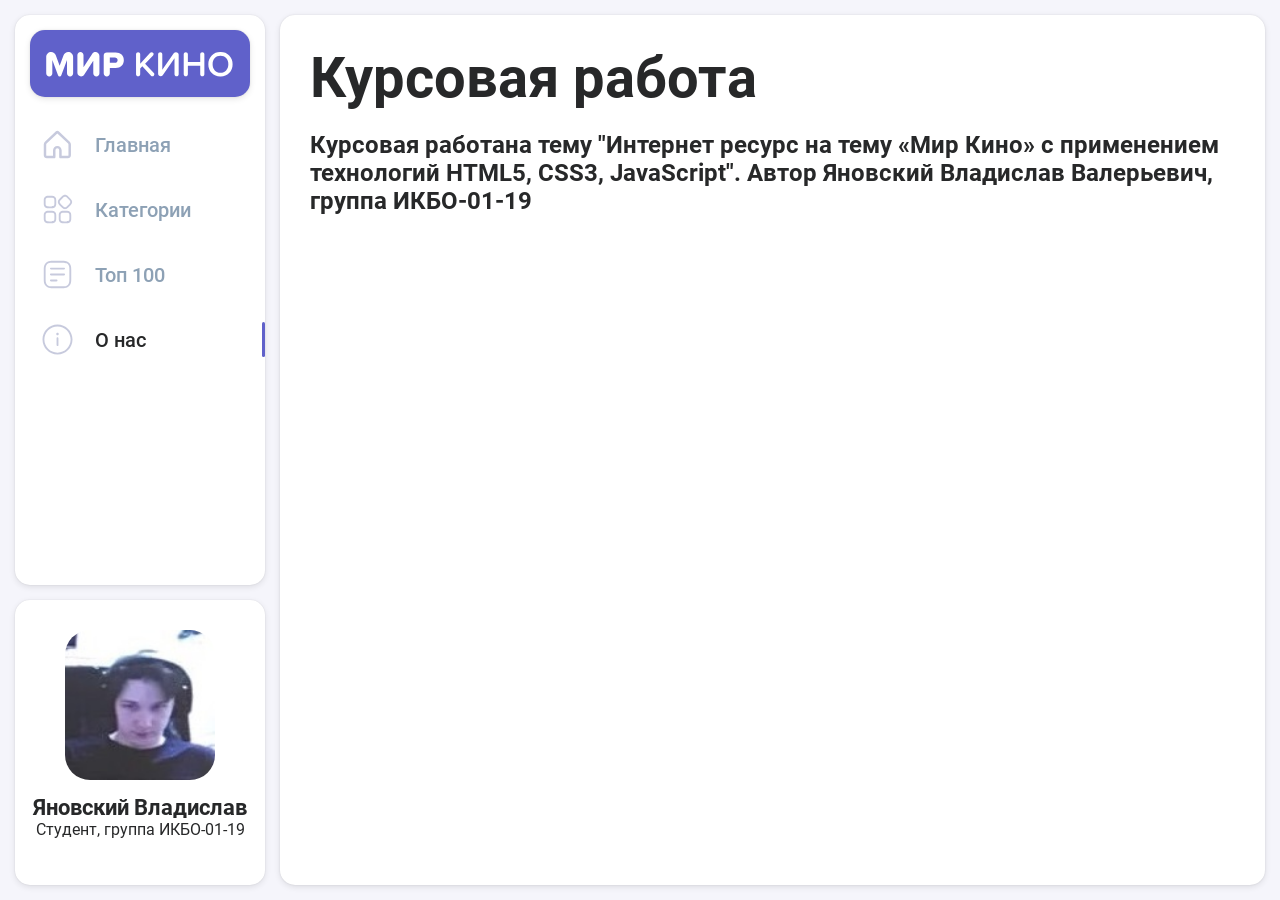
==== about.html @ 7ff5b7b4 "Файлы сайта" ====
<html lang="ru">
<head>
	<meta charset="UTF-8">
	<meta name="viewport" content="width=device-width, initial-scale=1.0">
	<title>Мир Кино</title>


	<!-- Style CSS -->
    <link rel="stylesheet" href="assets/css/style.css" >
    <!-- Adaptive CSS -->
    <link rel="stylesheet" href="assets/css/adaptive.css" >
    <!-- Font CSS -->
    <link rel="stylesheet" href="assets/font/font.css" >
    <!-- Grid CSS -->
    <link rel="stylesheet" href="assets/css/grid.css" >
</head>
<body class="" id="body">
	<div class="menu about-page">
		<div class="logo"></div>
		<div class="menu-list">
		  <a href="index.html" class="menu-list-item">
		    <div class="menu-list-item-icon home-icon"></div>
		    Главная
		    <div class="menu-list-item-line"></div>
		  </a>
		  <a href="categories.html" class="menu-list-item">
		    <div class="menu-list-item-icon categories-icon"></div>
		    Категории
		    <div class="menu-list-item-line"></div>
		  </a>
		  <a href="top-100.html" class="menu-list-item">
			<div class="menu-list-item-icon articles-icon"></div>
			Топ 100
			<div class="menu-list-item-line"></div>
		  </a>
		  <a href="about.html" class="menu-list-item active-item">
		    <div class="menu-list-item-icon info-icon"></div>
		    О нас
		    <div class="menu-list-item-line"></div>
		  </a>
		</div>
	</div>
	<div class="about-developer">
		<img src="assets/img/my_png.jpg" class="about-developer-img"></img>
		<div class="about-developer-name">Яновский Владислав</div>
		<div class="about-developer-status">Студент, группа ИКБО-01-19</div>
	</div>
	<div class="menu-mobile-header var-2">
		<div class="logo"></div>
		<div class="menu-mobile-btn-block" onclick="mobileBtn();">
			<svg class="menu-mobile-btn menuRotate" viewBox="0 0 100 100" width="50" onclick="this.classList.toggle('active')">
			  <path
			        class="line top"
			        d="m 70,33 h -40 c 0,0 -8.5,-0.149796 -8.5,8.5 0,8.649796 8.5,8.5 8.5,8.5 h 20 v -20" />
			  <path
			        class="line middle"
			        d="m 70,50 h -40" />
			  <path
			        class="line bottom"
			        d="m 30,67 h 40 c 0,0 8.5,0.149796 8.5,-8.5 0,-8.649796 -8.5,-8.5 -8.5,-8.5 h -20 v 20" />
			</svg>
		</div>
		<div class="menu-mobile-block">
			<div class="menu-list">
			  <a href="index.html" class="menu-list-item active-item">
			    <div class="menu-list-item-icon home-icon"></div>
			    Главная
			    <div class="menu-list-item-line"></div>
			  </a>
			  <a href="categories.html" class="menu-list-item">
			    <div class="menu-list-item-icon categories-icon"></div>
			    Категории
			    <div class="menu-list-item-line"></div>
			  </a>
			  <a href="top-100.html" class="menu-list-item">
			    <div class="menu-list-item-icon articles-icon"></div>
			    Топ 100
			    <div class="menu-list-item-line"></div>
			  </a>
			  <a href="about.html" class="menu-list-item">
			    <div class="menu-list-item-icon info-icon"></div>
			    О нас
			    <div class="menu-list-item-line"></div>
			  </a>
			</div>
		</div>
	</div>
	<div class="wrap">
		<h1 class="title">Курсовая работа</h1>
		<h2>Курсовая работана тему "Интернет ресурс на тему «Мир Кино» с применением технологий HTML5, CSS3, JavaScript". Автор Яновский Владислав Валерьевич, группа ИКБО-01-19 </h2>
	</div>
	<script type="text/javascript" src="assets/js/main.js"></script>
</body>
</html>
---- assets/css/style.css ----
body {
	background-color: #F5F5FB;
	min-height: calc(100vh - 30px);
	margin: 0px;
	font-family: 'Roboto';
	color: #272829;
	padding: 15px;
}

.wrap {
	width: calc(100% - 325px);
	margin-left: 265px;
	min-height: calc(100vh - 90px);
	background-color: #fff;
	border-radius: 15px;
	box-shadow: 0 0 2px 0 rgba(0,0,0,.1), 0 2px 6px 0 rgba(0,0,0,.1);
	opacity: 1;
	transition: opacity 400ms;
	z-index: 20;
	padding: 30px;
}

.menu {
	display: flex;
	justify-content: flex-start;
	flex-flow: column;
	width: 250px;
	min-height: calc(100vh - 30px);
	background-color: #fff;
	position: fixed;
	border-radius: 15px;
	box-shadow: 0 0 2px 0 rgba(0,0,0,.1), 0 2px 6px 0 rgba(0,0,0,.1);
}

.menu .logo {
	display: block;
}

.logo {
	display: none;
	width: 220px;
	height: 67px;
	margin: 15px;
	background-image: url(../img/logo.svg);
	background-repeat: no-repeat;
	background-size: contain;
	background-position: center;
	background-color: #6061CA;
	border-radius: 15px;
	box-shadow: 0 0 2px 0 rgba(0,0,0,.1), 0 2px 6px 0 rgba(0,0,0,.1);
}

.menu-mobile-header {
	display: none;
	position: fixed;
	background-color: #6061CA;
	justify-content: center;
	z-index: 100;
	box-shadow: 0 0 2px 0 rgba(0,0,0,.1), 0 2px 6px 0 rgba(0,0,0,.1);
}

.menu-mobile-header.var-1 {
	width: 100%;
	margin-left: -10px;
	margin-top: -10px;
}

.menu-mobile-header.var-2 {
	width: calc(100% - 20px);
	border-radius: 10px;
}

.menu-mobile-header .logo {
	display: block;
	width: 170px;
	height: 60px;
	margin: 0px;
	background-color: none;
	box-shadow: none;
	border-radius: none;
}

.menu-mobile-btn-block {
	position: absolute;
	top: 5px;
	right: 10px;
	width: 50px;
	height: 50px;
}

.menu-mobile-btn {
  cursor: pointer;
  -webkit-tap-highlight-color: transparent;
  transition: transform 400ms;
  -moz-user-select: none;
  -webkit-user-select: none;
  -ms-user-select: none;
  user-select: none;
}

.menuRotate.active {
  transform: rotate(45deg);
}

.menu-mobile-btn .line {
  fill:none;
  transition: stroke-dasharray 400ms, stroke-dashoffset 400ms;
  stroke:#fff;
  stroke-width:5.5;
  stroke-linecap:round;
}
.menu-mobile-btn .top {
  stroke-dasharray: 40 121;
}
.menu-mobile-btn .bottom {
  stroke-dasharray: 40 121;
}
.menu-mobile-btn.active .top {
  stroke-dashoffset: -68px;
}
.menu-mobile-btn.active .bottom {
  stroke-dashoffset: -68px;
}


.menu-list {
	width: calc(100% - 25px);
	display: flex;
	flex-flow: column;
	padding: 0px 0px 0px 25px;
}

.menu-list-item {
	display: flex;
	align-items: center;
	width: 100%;
	display: flex;
	font-size: 20px;
	line-height: 20px;
	text-decoration: none;
	margin: 5px 0px;
	padding: 10px 0px;
	font-weight: 500;
	color: #8DA1B5;
	border-radius: 10px;
	position: relative;
}

.menu-list-item.active-item {
	color: #272829;
}

.menu-list-item-line {
	display: none;
	position: absolute;
	right: 0;
	height: 35px;
	width: 3px;
	border-radius: 2px;
	background-color: #6061CA;
}

.menu-list-item.active-item .menu-list-item-line {
	display: block;
}

.menu-list-item-icon {
	display: block;
	width: 35px;
	min-width: 35px;
	height: 35px;
	margin-right: 20px;
	background-position: center;
	background-size: cover;
	background-repeat: no-repeat;
}

.menu-list-item-icon.home-icon {
	background-image: url(../img/home.svg);
}

.menu-list-item-icon.categories-icon {
	background-image: url(../img/categories.svg);
}

.menu-list-item-icon.articles-icon {
	background-image: url(../img/article.svg);
}

.menu-list-item-icon.info-icon {
	background-image: url(../img/info.svg);
}

body.mobile-menu-open {
	overflow: hidden;
}

body.mobile-menu-open .wrap {
	opacity: 0;
	transition: opacity 200ms;
}

body.mobile-menu-open .menu-mobile-block {
	top: 80px;
	opacity: 1;
	transition: opacity 400ms;
}

.menu-mobile-block {
	position: fixed;
	top: -2000px;
	transition: opacity 400ms;
	opacity: 1;
	position: fixed;
	width: calc(100% - 20px);
	min-height: 100px;
	background-color: #6061CA;
	opacity: 0;
	left: 10px;
	border-radius: 15px;
	box-shadow: 0 0 2px 0 rgba(0,0,0,.1), 0 2px 6px 0 rgba(0,0,0,.1);
}

.menu-mobile-block .menu-list {
	padding: 20px;
	width: calc(100% - 40px);
}

.menu-mobile-block .menu-list-item {
	color: #fff;
}

.menu-mobile-block .menu-list-item:first-child {
	margin-top: 0px;
}

.menu-mobile-block .menu-list-item:last-child {
	margin-bottom: 0px;
}

.title {
	font-size: 56px;
    font-weight: bold;
    margin: 0px;
    margin-bottom: 10px;
}

.title-2 {
	font-size: 36px;
    font-weight: bold;
    margin: 0px;
    margin-bottom: 10px;
}

.subtitle {

}

.banner-block {
	display: flex;
	width: calc(100% - 100px);
	height: 200px;
	background-color: #6061CA;
	border-radius: 20px;
	margin-bottom: 30px;
	overflow: hidden;
	position: relative;
	padding: 50px;
	box-shadow: 0 0 2px 0 rgba(0,0,0,.3), 0 2px 6px 0 rgba(0,0,0,.3);
}

.banner-bg {
	background-image: url('../img/top-movies.png');
	position: absolute;
	top: 0;
	left: 0;
	filter: blur(2px);
	-webkit-filter: blur(2px);
	opacity: .2;
	height: 100%;
	width: 100%;
	background-position: center;
	background-repeat: no-repeat;
	background-size: cover;
	z-index: 24;
}

.banner-title {
	font-size: 50px;
	font-weight: bold;
	color: #fff;
	margin: 0px;
	z-index: 25;
}

.banner-link {
	font-size: 26px;
	font-weight: 500;
	text-decoration: none;
	color: #6061CA;
	position: absolute;
	bottom: 30px;
	left: 30px;
	z-index: 25;
	background-color: #fff;
	padding: 10px 15px;
	border-radius: 10px;
	opacity: .7;
	transition: opacity 400ms;
}

.banner-link:hover {
	opacity: 1;
	transition: opacity 400ms;
}

.list-movies {
	display: flex;
	margin-top: 20px;
}


.list-movies-item {
	display: flex;
	width: 100%;
	background-color: #000;
	min-height: 250px;
	border-radius: 15px;
	position: relative;
	overflow: hidden;
	box-shadow: 0 0 2px 0 rgba(0,0,0,.3), 0 2px 6px 0 rgba(0,0,0,.3);
}

.list-categories {
	display: flex;
	margin-top: 20px;
}

.list-categories-item {
	display: flex;
	width: 100%;
	background-color: #000;
	min-height: 250px;
	border-radius: 15px;
	position: relative;
	overflow: hidden;
	box-shadow: 0 0 2px 0 rgba(0,0,0,.3), 0 2px 6px 0 rgba(0,0,0,.3);
}


.movies-card-bg {
	position: absolute;
	top: 0;
	left: 0;
	opacity: .5;
	height: 100%;
	width: 100%;
	background-position: 0% 40%;
	background-repeat: no-repeat;
	background-size: cover;
	z-index: 24;
}

.categories-card-bg {
	position: absolute;
	top: 0;
	left: 0;
	opacity: .5;
	height: 100%;
	width: 100%;
	background-position: 0% 40%;
	background-repeat: no-repeat;
	background-size: cover;
	z-index: 24;
}

.movies-card-main {
	z-index: 30;
	position: absolute;
	bottom: 15px;
	left: 15px;
}

.movies-card-title {
	font-size: 24px;
	font-weight: bold;
	color: #fff;
	margin: 0px;
}

.categories-card-main {
	z-index: 30;
	position: absolute;
	bottom: 15px;
	left: 15px;
}

.categories-card-title {
	font-size: 24px;
	font-weight: bold;
	color: #fff;
	margin: 0px;
}

.mb-20 {
	margin-bottom: 20px;
}

.d-none {
	display: none !important;
}

.mt-20 {
	margin-top: 20px;
}

.wrap_film_info {
	padding: 0px;
	width: calc(100% - 265px);
	min-height: calc(100vh - 30px);
	overflow: hidden;
}

.film_block {
	min-height: 600px;
	position: relative;
	padding: 30px;
}

.film_block_bg {
	min-width: calc(100%);
	border-radius: 15px 15px 0px 0px;
	height: 0;
	position: absolute;
	top: 0px;
	left: 0px;
	overflow: hidden;
	padding-top: 50%;
	z-index: 10;
}

.film_block_bg_img {
	width: 101%;
	height: auto;
	position: absolute;
	top: -50%;
	left: -50%;
	right: -50%;
	bottom: -50%;
	margin: auto;
	background-image: url(../img/posters/kp/1080513.jpg);
	opacity: .2;
	background-size: cover;
}
  
.film_block_bg_gradient {
	position: absolute;
	width: 100%;
    height: 100%;
    top: 0;
    left: 0;
    background-image: -webkit-gradient(linear,left top,left bottom,color-stop(36%,transparent),color-stop(96%,rgb(255, 255, 255)));
    background-image: -webkit-linear-gradient(top,transparent 36%,rgb(255, 255, 255) 96%);
    background-image: linear-gradient(180deg,transparent 36%,rgb(255, 255, 255) 96%);
}

.film_info {
	width: 100%;
	position: relative;
	z-index: 20;
}

.film_info_imgdesc {
	position: relative;
	width: 100%;
	display: flex;
	flex-flow: row;
	justify-content: flex-start;
	align-items: flex-start;
}

.imgdesc_img_block {
	min-width: calc(100% / 4);
	border-radius: 15px 15px;
	height: 0;
	position: relative;
	top: 0px;
	left: 0px;
	overflow: hidden;
	padding-top: 30%;
	box-shadow: 0 0 2px 0 rgba(0,0,0,.3), 0 2px 6px 0 rgba(0,0,0,.3);
}

.imgdesc_img {
	width: 100%;
	height: auto;
	position: absolute;
	top: -0%;
	left: 0%;
	right: 0%;
	bottom: 0%;
	margin: auto;
	background-image: url(../img/posters/kp/1080513.jpg);
	opacity: 1;
	background-size: cover;
	background-position: center;
}

.film_info_desc {
	display: flex;
	flex-flow: column;
	width: 100%;
	min-height: 100px;
	padding-left: 25px;
}

.film-nameRu {
	font-size: 4em;
	line-height: 100%;
	padding: 0px;
	margin: 0px;
	font-weight: 500;
	margin-bottom: 10px;
}

.film-nameEn {
	font-size: 1.5em;
	line-height: 100%;
	padding: 0px;
	margin: 0px;
	font-weight: 500;
	opacity: .8;
	display: block;
	position: relative;
}

.eng_age {
	line-height: 100%;
	padding: 0px;
	margin: 0px;
	font-weight: 500;
	opacity: .8;
	display: flex;
	position: relative;
}

.ratingAgeLimits {
	font-size: 0.9em;
	padding: 1px 10px;
	border-radius: 5px;
	border: 2px solid rgba(0,0,0,.8);
	position: relative;
	bottom: 1px;
	right: -10px;
}

.film-desc {
	font-size: 22px;
	color: #000;
}

.film-about {
	display: flex;
	width: 100%;
	flex-flow: column;
}

.film-about-title {
	font-size: 26px;
	font-weight: bold;
	margin: 10px 0px;
}

.film-about-item {
	display: flex;
	width: 100%;
	flex-flow: row;
	padding: 5px 0px;
	border-bottom: 2px solid rgba(0,0,0,.1);
}

.film-about-item:last-child {
	border-bottom: none;
}

.film-about-item-cat {
	font-size: 20px;
	font-weight: 700;
	width: 30%;
	max-width: 200px;
}

.film-about-item-desc {
	font-size: 20px;
	font-weight: 500;
	width: 100%;
}

.film-rating {
	font-size: 0.9em;
    padding: 1px 10px;
    border-radius: 5px;
	border: 2px solid #6061CA;
	position: relative;
    bottom: 1px;
	right: -15px;
	color: #6061CA;
}

.movies-card-place {
	position: absolute;
	width: 35px;
	height: 35px;
	border-radius: 5px;
	background: #6061CA;
	top: 10px;
	left: 10px;
	z-index: 25;
	display: flex;
	justify-content: center;
	align-items: center;
	font-size: 22px;
	color: #fff;
	font-weight: 500;
}

.menu.about-page {
	min-height: calc(100vh - 330px);
}

.about-developer {
	display: flex;
	flex-flow: column;
	justify-content: flex-start;
	align-items: center;
	width: 220px;
	min-height: 255px;
	background: #fff;
	margin-top: auto;
	position: fixed;
	bottom: 15px;
    border-radius: 15px;
	box-shadow: 0 0 2px 0 rgba(0,0,0,.1), 0 2px 6px 0 rgba(0,0,0,.1);
	padding: 15px;
}

.about-developer-img {
	display: flex;
	width: 150px;
	height: 150px;
	border-radius: 25px;
	margin: 15px 0px;
	background: #6061CA;
}

.about-developer-name {
	margin: 0px;
	font-weight: bold;
	font-size: 22px;
}
---- assets/css/adaptive.css ----
@media (max-width: 992px) {
	.film_info_imgdesc {
		flex-flow: column;
		justify-content: flex-start;
		align-items: center;
	}
	.film_info_desc {
		padding-left: 0px;
	}
	.film-nameRu {
		font-size: 3em;
	}
	.imgdesc_img_block {
		margin-bottom: 15px;
	}
}


@media (max-width: 768px) {
	body {
		min-height: calc(100vh - 20px);
		padding: 10px;
	}
	.menu {
		display: none;
	}
	.menu-mobile-header {
		display: flex;
	}
	.wrap {
		width: calc(100% - 30px);
		min-height: calc(100vh - 120px);
		margin: 0px;
		margin-top: 70px;
		padding: 15px;
	}
	.wrap_film_info {
		padding: 0px;
		width: 100%;
		min-height: calc(100vh - 90px);
	}
	.film_block_bg {
		padding-top: 70%;
	}
	.film_block_bg_img {
		top: -50%;
		left: -50%;
		right: -50%;
		bottom: -50%;
	}
	.title {
		font-size: 200%;
	}
	.film_info_imgdesc {
		justify-content: center;
	}
	.film_block_bg {
		min-width: 100%;
		padding-top: 100%;
	}
	
	.film_block_bg_img {
		width: 101%;
		top: 0%;
		left: 0%;
		right: 0%;
		bottom: 0%;
	}
	.film-about-item {
		flex-flow: column;
	}
	.about-developer {
		display: none;
	}
}



@media (max-width: 576px) {
	.imgdesc_img_block {
		min-width: 90%;
    	padding-top: 135%;
	}
	.imgdesc_img {
		top: 0%;
	}
	.film-nameRu {
		font-size: 2em;
	}
	.banner-title
	{
		font-size: 35px;
	}
}


@media (min-width: 576px) {
	.imgdesc_img_block {
		min-width: 65%;
		padding-top: 98%;
	}
	.imgdesc_img {
		top: 0%;
	}
	.banner-title
	{
		font-size: 40px;
	}
}


@media (min-width: 768px) {
	.wrap {
		opacity: 1 !important;
	}
	.imgdesc_img_block {
		min-width: calc(100% / 2);
		padding-top: 75%;
	}
	.imgdesc_img {
		top: -1%;
	}
	.banner-title
	{
		font-size: 40px;
	}
}


@media (min-width: 992px) {
	.imgdesc_img_block {
		min-width: calc(100% / 3);
		padding-top: 50%;
	}
	.imgdesc_img {
		top: 0%;
	}
		.banner-title
	{
		font-size: 48px;
	}
}


@media (min-width: 1200px) {
	.imgdesc_img_block {
		min-width: calc(100% / 4);
		padding-top: 38%;
	}
	.imgdesc_img {
		top: 0%;
	}
	.banner-title
	{
		font-size: 50px;
	}
}
---- assets/font/font.css ----
@font-face {
    font-family: 'Roboto';
    src: url('Roboto-MediumItalic.eot');
    src: local('Roboto Medium Italic'), local('Roboto-MediumItalic'),
        url('Roboto-MediumItalic.eot?#iefix') format('embedded-opentype'),
        url('Roboto-MediumItalic.woff') format('woff'),
        url('Roboto-MediumItalic.ttf') format('truetype');
    font-weight: 500;
    font-style: italic;
}

@font-face {
    font-family: 'Roboto';
    src: url('Roboto-Italic.eot');
    src: local('Roboto Italic'), local('Roboto-Italic'),
        url('Roboto-Italic.eot?#iefix') format('embedded-opentype'),
        url('Roboto-Italic.woff') format('woff'),
        url('Roboto-Italic.ttf') format('truetype');
    font-weight: normal;
    font-style: italic;
}

@font-face {
    font-family: 'Roboto';
    src: url('Roboto-Bold.eot');
    src: local('Roboto Bold'), local('Roboto-Bold'),
        url('Roboto-Bold.eot?#iefix') format('embedded-opentype'),
        url('Roboto-Bold.woff') format('woff'),
        url('Roboto-Bold.ttf') format('truetype');
    font-weight: bold;
    font-style: normal;
}

@font-face {
    font-family: 'Roboto';
    src: url('Roboto-Regular.eot');
    src: local('Roboto'), local('Roboto-Regular'),
        url('Roboto-Regular.eot?#iefix') format('embedded-opentype'),
        url('Roboto-Regular.woff') format('woff'),
        url('Roboto-Regular.ttf') format('truetype');
    font-weight: normal;
    font-style: normal;
}

@font-face {
    font-family: 'Roboto';
    src: url('Roboto-Medium.eot');
    src: local('Roboto Medium'), local('Roboto-Medium'),
        url('Roboto-Medium.eot?#iefix') format('embedded-opentype'),
        url('Roboto-Medium.woff') format('woff'),
        url('Roboto-Medium.ttf') format('truetype');
    font-weight: 500;
    font-style: normal;
}

@font-face {
    font-family: 'Roboto';
    src: url('Roboto-BoldItalic.eot');
    src: local('Roboto Bold Italic'), local('Roboto-BoldItalic'),
        url('Roboto-BoldItalic.eot?#iefix') format('embedded-opentype'),
        url('Roboto-BoldItalic.woff') format('woff'),
        url('Roboto-BoldItalic.ttf') format('truetype');
    font-weight: bold;
    font-style: italic;
}

@font-face {
    font-family: 'Roboto';
    src: url('Roboto-ThinItalic.eot');
    src: local('Roboto Thin Italic'), local('Roboto-ThinItalic'),
        url('Roboto-ThinItalic.eot?#iefix') format('embedded-opentype'),
        url('Roboto-ThinItalic.woff') format('woff'),
        url('Roboto-ThinItalic.ttf') format('truetype');
    font-weight: 100;
    font-style: italic;
}

@font-face {
    font-family: 'Roboto';
    src: url('Roboto-Black.eot');
    src: local('Roboto Black'), local('Roboto-Black'),
        url('Roboto-Black.eot?#iefix') format('embedded-opentype'),
        url('Roboto-Black.woff') format('woff'),
        url('Roboto-Black.ttf') format('truetype');
    font-weight: 900;
    font-style: normal;
}

@font-face {
    font-family: 'Roboto';
    src: url('Roboto-Light.eot');
    src: local('Roboto Light'), local('Roboto-Light'),
        url('Roboto-Light.eot?#iefix') format('embedded-opentype'),
        url('Roboto-Light.woff') format('woff'),
        url('Roboto-Light.ttf') format('truetype');
    font-weight: 300;
    font-style: normal;
}

@font-face {
    font-family: 'Roboto';
    src: url('Roboto-LightItalic.eot');
    src: local('Roboto Light Italic'), local('Roboto-LightItalic'),
        url('Roboto-LightItalic.eot?#iefix') format('embedded-opentype'),
        url('Roboto-LightItalic.woff') format('woff'),
        url('Roboto-LightItalic.ttf') format('truetype');
    font-weight: 300;
    font-style: italic;
}

@font-face {
    font-family: 'Roboto';
    src: url('Roboto-BlackItalic.eot');
    src: local('Roboto Black Italic'), local('Roboto-BlackItalic'),
        url('Roboto-BlackItalic.eot?#iefix') format('embedded-opentype'),
        url('Roboto-BlackItalic.woff') format('woff'),
        url('Roboto-BlackItalic.ttf') format('truetype');
    font-weight: 900;
    font-style: italic;
}

@font-face {
    font-family: 'Roboto';
    src: url('Roboto-Thin.eot');
    src: local('Roboto Thin'), local('Roboto-Thin'),
        url('Roboto-Thin.eot?#iefix') format('embedded-opentype'),
        url('Roboto-Thin.woff') format('woff'),
        url('Roboto-Thin.ttf') format('truetype');
    font-weight: 100;
    font-style: normal;
}
---- assets/css/grid.css ----
/*  Items-parent - родительски блок
    item - ребенок
    item-(1-12) - без адаптации
    item-(1-12)-m1 - мобильные устройства
    item-(1-12)-m2 - мобильныее устройства (книжная ориентация) + планшеты
    item-(1-12)-t - планшеты
    item-(1-12)-l - компьютеры
    item-(1-12)-xl - широкие экраны мониторов
*/


.items-parent {
  display: -webkit-box;
  display: -ms-flexbox;
  display: flex;
  -ms-flex-wrap: wrap;
      flex-wrap: wrap;
  margin-right: -10px;
  margin-left: -10px;
}

.item-ch {
  position: relative;
  width: 100%;
  padding-right: 10px;
  padding-left: 10px;
}

.item-1 {
  -webkit-box-flex: 0;
      -ms-flex: 0 0 8.3333333333%;
          flex: 0 0 8.3333333333%;
  max-width: calc(8.3333333333% - 20px);
}

.item-2 {
  -webkit-box-flex: 0;
      -ms-flex: 0 0 16.6666666667%;
          flex: 0 0 16.6666666667%;
  max-width: calc(16.6666666667% - 20px);
}

.item-3 {
  -webkit-box-flex: 0;
      -ms-flex: 0 0 25%;
          flex: 0 0 25%;
  max-width: calc(25% - 20px);
}

.item-4 {
  -webkit-box-flex: 0;
      -ms-flex: 0 0 33.3333333333%;
          flex: 0 0 33.3333333333%;
  max-width: calc(33.3333333333% - 20px);
}

.item-5 {
  -webkit-box-flex: 0;
      -ms-flex: 0 0 41.6666666667%;
          flex: 0 0 41.6666666667%;
  max-width: calc(41.6666666667% - 20px);
}

.item-6 {
  -webkit-box-flex: 0;
      -ms-flex: 0 0 50%;
          flex: 0 0 50%;
  max-width: calc(50% - 20px);
}

.item-7 {
  -webkit-box-flex: 0;
      -ms-flex: 0 0 58.3333333333%;
          flex: 0 0 58.3333333333%;
  max-width: calc(58.3333333333% - 20px);
}

.item-8 {
  -webkit-box-flex: 0;
      -ms-flex: 0 0 66.6666666667%;
          flex: 0 0 66.6666666667%;
  max-width: calc(66.6666666667% - 20px);
}

.item-9 {
  -webkit-box-flex: 0;
      -ms-flex: 0 0 75%;
          flex: 0 0 75%;
  max-width: calc(75% - 20px);
}

.item-10 {
  -webkit-box-flex: 0;
      -ms-flex: 0 0 83.3333333333%;
          flex: 0 0 83.3333333333%;
  max-width: calc(83.3333333333% - 20px);
}

.item-11 {
  -webkit-box-flex: 0;
      -ms-flex: 0 0 91.6666666667%;
          flex: 0 0 91.6666666667%;
  max-width: calc(91.6666666667% - 20px);
}

.item-12 {
  -webkit-box-flex: 0;
      -ms-flex: 0 0 100%;
          flex: 0 0 100%;
  max-width: calc(100% - 20px);
}

@media (max-width: 576px) {
  .item-1-m1 {
    -webkit-box-flex: 0;
        -ms-flex: 0 0 8.3333333333%;
            flex: 0 0 8.3333333333%;
    max-width: calc(8.3333333333% - 20px);
  }

  .item-2-m1 {
    -webkit-box-flex: 0;
        -ms-flex: 0 0 16.6666666667%;
            flex: 0 0 16.6666666667%;
    max-width: calc(16.6666666667% - 20px);
  }

  .item-3-m1 {
    -webkit-box-flex: 0;
        -ms-flex: 0 0 25%;
            flex: 0 0 25%;
    max-width: calc(25% - 20px);
  }

  .item-4-m1 {
    -webkit-box-flex: 0;
        -ms-flex: 0 0 33.3333333333%;
            flex: 0 0 33.3333333333%;
    max-width: calc(33.3333333333% - 20px);
  }

  .item-5-m1 {
    -webkit-box-flex: 0;
        -ms-flex: 0 0 41.6666666667%;
            flex: 0 0 41.6666666667%;
    max-width: calc(41.6666666667% - 20px);
  }

  .item-6-m1 {
    -webkit-box-flex: 0;
        -ms-flex: 0 0 50%;
            flex: 0 0 50%;
    max-width: calc(50% - 20px);
  }

  .item-7-m1 {
    -webkit-box-flex: 0;
        -ms-flex: 0 0 58.3333333333%;
            flex: 0 0 58.3333333333%;
    max-width: calc(58.3333333333% - 20px);
  }

  .item-8-m1 {
    -webkit-box-flex: 0;
        -ms-flex: 0 0 66.6666666667%;
            flex: 0 0 66.6666666667%;
    max-width: calc(66.6666666667% - 20px);
  }

  .item-9-m1 {
    -webkit-box-flex: 0;
        -ms-flex: 0 0 75%;
            flex: 0 0 75%;
    max-width: calc(75% - 20px);
  }

  .item-10-m1 {
    -webkit-box-flex: 0;
        -ms-flex: 0 0 83.3333333333%;
            flex: 0 0 83.3333333333%;
    max-width: calc(83.3333333333% - 20px);
  }

  .item-11-m1 {
    -webkit-box-flex: 0;
        -ms-flex: 0 0 91.6666666667%;
            flex: 0 0 91.6666666667%;
    max-width: calc(91.6666666667% - 20px);
  }

  .item-12-m1 {
    -webkit-box-flex: 0;
        -ms-flex: 0 0 100%;
            flex: 0 0 100%;
    max-width: calc(100% - 20px);
  }
}


@media (min-width: 576px) {
    .item-1-m2 {
      -webkit-box-flex: 0;
          -ms-flex: 0 0 8.3333333333%;
              flex: 0 0 8.3333333333%;
      max-width: calc(8.3333333333% - 20px);
    }

    .item-2-m2 {
      -webkit-box-flex: 0;
          -ms-flex: 0 0 16.6666666667%;
              flex: 0 0 16.6666666667%;
      max-width: calc(16.6666666667% - 20px);
    }

    .item-3-m2 {
      -webkit-box-flex: 0;
          -ms-flex: 0 0 25%;
              flex: 0 0 25%;
      max-width: calc(25% - 20px);
    }

    .item-4-m2 {
      -webkit-box-flex: 0;
          -ms-flex: 0 0 33.3333333333%;
              flex: 0 0 33.3333333333%;
      max-width: calc(33.3333333333% - 20px);
    }

    .item-5-m2 {
      -webkit-box-flex: 0;
          -ms-flex: 0 0 41.6666666667%;
              flex: 0 0 41.6666666667%;
      max-width: calc(41.6666666667% - 20px);
    }

    .item-6-m2 {
      -webkit-box-flex: 0;
          -ms-flex: 0 0 50%;
              flex: 0 0 50%;
      max-width: calc(50% - 20px);
    }

    .item-7-m2 {
      -webkit-box-flex: 0;
          -ms-flex: 0 0 58.3333333333%;
              flex: 0 0 58.3333333333%;
      max-width: calc(58.3333333333% - 20px);
    }

    .item-8-m2 {
      -webkit-box-flex: 0;
          -ms-flex: 0 0 66.6666666667%;
              flex: 0 0 66.6666666667%;
      max-width: calc(66.6666666667% - 20px);
    }

    .item-9-m2 {
      -webkit-box-flex: 0;
          -ms-flex: 0 0 75%;
              flex: 0 0 75%;
      max-width: calc(75% - 20px);
    }

    .item-10-m2 {
      -webkit-box-flex: 0;
          -ms-flex: 0 0 83.3333333333%;
              flex: 0 0 83.3333333333%;
      max-width: calc(83.3333333333% - 20px);
    }

    .item-11-m2 {
      -webkit-box-flex: 0;
          -ms-flex: 0 0 91.6666666667%;
              flex: 0 0 91.6666666667%;
      max-width: calc(91.6666666667% - 20px);
    }

    .item-12-m2 {
      -webkit-box-flex: 0;
          -ms-flex: 0 0 100%;
              flex: 0 0 100%;
      max-width: calc(100% - 20px);
    }
}


@media (min-width: 768px) {
  .item-1-t {
      -webkit-box-flex: 0;
          -ms-flex: 0 0 8.3333333333%;
              flex: 0 0 8.3333333333%;
      max-width: calc(8.3333333333% - 20px);
    }

    .item-2-t {
      -webkit-box-flex: 0;
          -ms-flex: 0 0 16.6666666667%;
              flex: 0 0 16.6666666667%;
      max-width: calc(16.6666666667% - 20px);
    }

    .item-3-t {
      -webkit-box-flex: 0;
          -ms-flex: 0 0 25%;
              flex: 0 0 25%;
      max-width: calc(25% - 20px);
    }

    .item-4-t {
      -webkit-box-flex: 0;
          -ms-flex: 0 0 33.3333333333%;
              flex: 0 0 33.3333333333%;
      max-width: calc(33.3333333333% - 20px);
    }

    .item-5-t {
      -webkit-box-flex: 0;
          -ms-flex: 0 0 41.6666666667%;
              flex: 0 0 41.6666666667%;
      max-width: calc(41.6666666667% - 20px);
    }

    .item-6-t {
      -webkit-box-flex: 0;
          -ms-flex: 0 0 50%;
              flex: 0 0 50%;
      max-width: calc(50% - 20px);
    }

    .item-7-t {
      -webkit-box-flex: 0;
          -ms-flex: 0 0 58.3333333333%;
              flex: 0 0 58.3333333333%;
      max-width: calc(58.3333333333% - 20px);
    }

    .item-8-t {
      -webkit-box-flex: 0;
          -ms-flex: 0 0 66.6666666667%;
              flex: 0 0 66.6666666667%;
      max-width: calc(66.6666666667% - 20px);
    }

    .item-9-t {
      -webkit-box-flex: 0;
          -ms-flex: 0 0 75%;
              flex: 0 0 75%;
      max-width: calc(75% - 20px);
    }

    .item-10-t {
      -webkit-box-flex: 0;
          -ms-flex: 0 0 83.3333333333%;
              flex: 0 0 83.3333333333%;
      max-width: calc(83.3333333333% - 20px);
    }

    .item-11-t {
      -webkit-box-flex: 0;
          -ms-flex: 0 0 91.6666666667%;
              flex: 0 0 91.6666666667%;
      max-width: calc(91.6666666667% - 20px);
    }

    .item-12-t {
      -webkit-box-flex: 0;
          -ms-flex: 0 0 100%;
              flex: 0 0 100%;
      max-width: calc(100% - 20px);
    }
}


@media (min-width: 992px) {
  .item-1-l {
      -webkit-box-flex: 0;
          -ms-flex: 0 0 8.3333333333%;
              flex: 0 0 8.3333333333%;
      max-width: calc(8.3333333333% - 20px);
    }

    .item-2-l {
      -webkit-box-flex: 0;
          -ms-flex: 0 0 16.6666666667%;
              flex: 0 0 16.6666666667%;
      max-width: calc(16.6666666667% - 20px);
    }

    .item-3-l {
      -webkit-box-flex: 0;
          -ms-flex: 0 0 25%;
              flex: 0 0 25%;
      max-width: calc(25% - 20px);
    }

    .item-4-l {
      -webkit-box-flex: 0;
          -ms-flex: 0 0 33.3333333333%;
              flex: 0 0 33.3333333333%;
      max-width: calc(33.3333333333% - 20px);
    }

    .item-5-l {
      -webkit-box-flex: 0;
          -ms-flex: 0 0 41.6666666667%;
              flex: 0 0 41.6666666667%;
      max-width: calc(41.6666666667% - 20px);
    }

    .item-6-l {
      -webkit-box-flex: 0;
          -ms-flex: 0 0 50%;
              flex: 0 0 50%;
      max-width: calc(50% - 20px);
    }

    .item-7-l {
      -webkit-box-flex: 0;
          -ms-flex: 0 0 58.3333333333%;
              flex: 0 0 58.3333333333%;
      max-width: calc(58.3333333333% - 20px);
    }

    .item-8-l {
      -webkit-box-flex: 0;
          -ms-flex: 0 0 66.6666666667%;
              flex: 0 0 66.6666666667%;
      max-width: calc(66.6666666667% - 20px);
    }

    .item-9-l {
      -webkit-box-flex: 0;
          -ms-flex: 0 0 75%;
              flex: 0 0 75%;
      max-width: calc(75% - 20px);
    }

    .item-10-l {
      -webkit-box-flex: 0;
          -ms-flex: 0 0 83.3333333333%;
              flex: 0 0 83.3333333333%;
      max-width: calc(83.3333333333% - 20px);
    }

    .item-11-l {
      -webkit-box-flex: 0;
          -ms-flex: 0 0 91.6666666667%;
              flex: 0 0 91.6666666667%;
      max-width: calc(91.6666666667% - 20px);
    }

    .item-12-l {
      -webkit-box-flex: 0;
          -ms-flex: 0 0 100%;
              flex: 0 0 100%;
      max-width: calc(100% - 20px);
    }
}


@media (min-width: 1200px) {
  .item-1-xl {
      -webkit-box-flex: 0;
          -ms-flex: 0 0 8.3333333333%;
              flex: 0 0 8.3333333333%;
      max-width: calc(8.3333333333% - 20px);
    }

    .item-2-xl {
      -webkit-box-flex: 0;
          -ms-flex: 0 0 16.6666666667%;
              flex: 0 0 16.6666666667%;
      max-width: calc(16.6666666667% - 20px);
    }

    .item-3-xl {
      -webkit-box-flex: 0;
          -ms-flex: 0 0 25%;
              flex: 0 0 25%;
      max-width: calc(25% - 20px);
    }

    .item-4-xl {
      -webkit-box-flex: 0;
          -ms-flex: 0 0 33.3333333333%;
              flex: 0 0 33.3333333333%;
      max-width: calc(33.3333333333% - 20px);
    }

    .item-5-xl {
      -webkit-box-flex: 0;
          -ms-flex: 0 0 41.6666666667%;
              flex: 0 0 41.6666666667%;
      max-width: calc(41.6666666667% - 20px);
    }

    .item-6-xl {
      -webkit-box-flex: 0;
          -ms-flex: 0 0 50%;
              flex: 0 0 50%;
      max-width: calc(50% - 20px);
    }

    .item-7-xl {
      -webkit-box-flex: 0;
          -ms-flex: 0 0 58.3333333333%;
              flex: 0 0 58.3333333333%;
      max-width: calc(58.3333333333% - 20px);
    }

    .item-8-xl {
      -webkit-box-flex: 0;
          -ms-flex: 0 0 66.6666666667%;
              flex: 0 0 66.6666666667%;
      max-width: calc(66.6666666667% - 20px);
    }

    .item-9-xl {
      -webkit-box-flex: 0;
          -ms-flex: 0 0 75%;
              flex: 0 0 75%;
      max-width: calc(75% - 20px);
    }

    .item-10-xl {
      -webkit-box-flex: 0;
          -ms-flex: 0 0 83.3333333333%;
              flex: 0 0 83.3333333333%;
      max-width: calc(83.3333333333% - 20px);
    }

    .item-11-xl {
      -webkit-box-flex: 0;
          -ms-flex: 0 0 91.6666666667%;
              flex: 0 0 91.6666666667%;
      max-width: calc(91.6666666667% - 20px);
    }

    .item-12-xl {
      -webkit-box-flex: 0;
          -ms-flex: 0 0 100%;
              flex: 0 0 100%;
      max-width: calc(100% - 20px);
    }
}
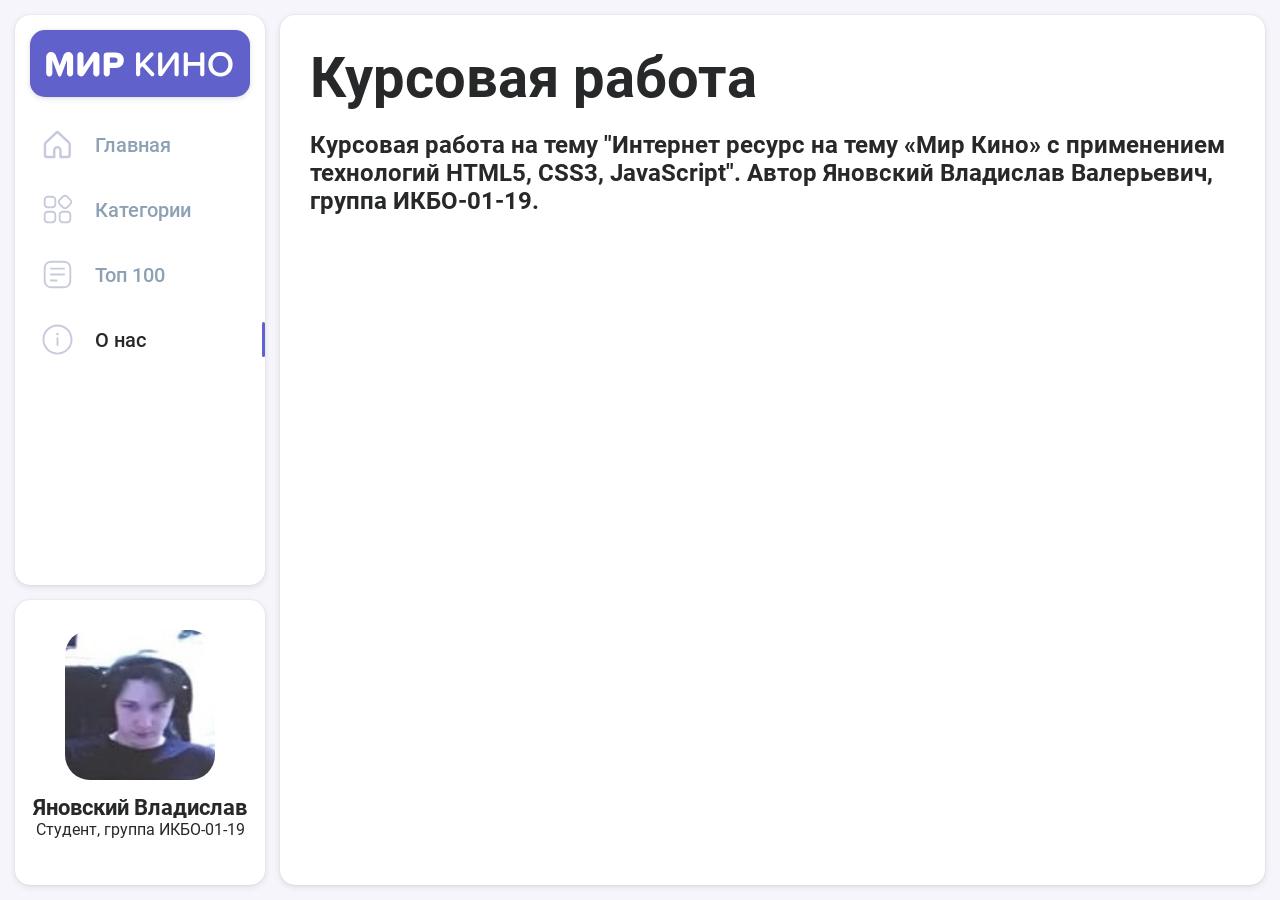
==== commit 9d948f79: "about.html update" ====
--- a/about.html
+++ b/about.html
@@ -87,7 +87,7 @@
 	</div>
 	<div class="wrap">
 		<h1 class="title">Курсовая работа</h1>
-		<h2>Курсовая работана тему "Интернет ресурс на тему «Мир Кино» с применением технологий HTML5, CSS3, JavaScript". Автор Яновский Владислав Валерьевич, группа ИКБО-01-19 </h2>
+		<h2>Курсовая работа на тему "Интернет ресурс на тему «Мир Кино» с применением технологий HTML5, CSS3, JavaScript". Автор Яновский Владислав Валерьевич, группа ИКБО-01-19.</h2>
 	</div>
 	<script type="text/javascript" src="assets/js/main.js"></script>
 </body>
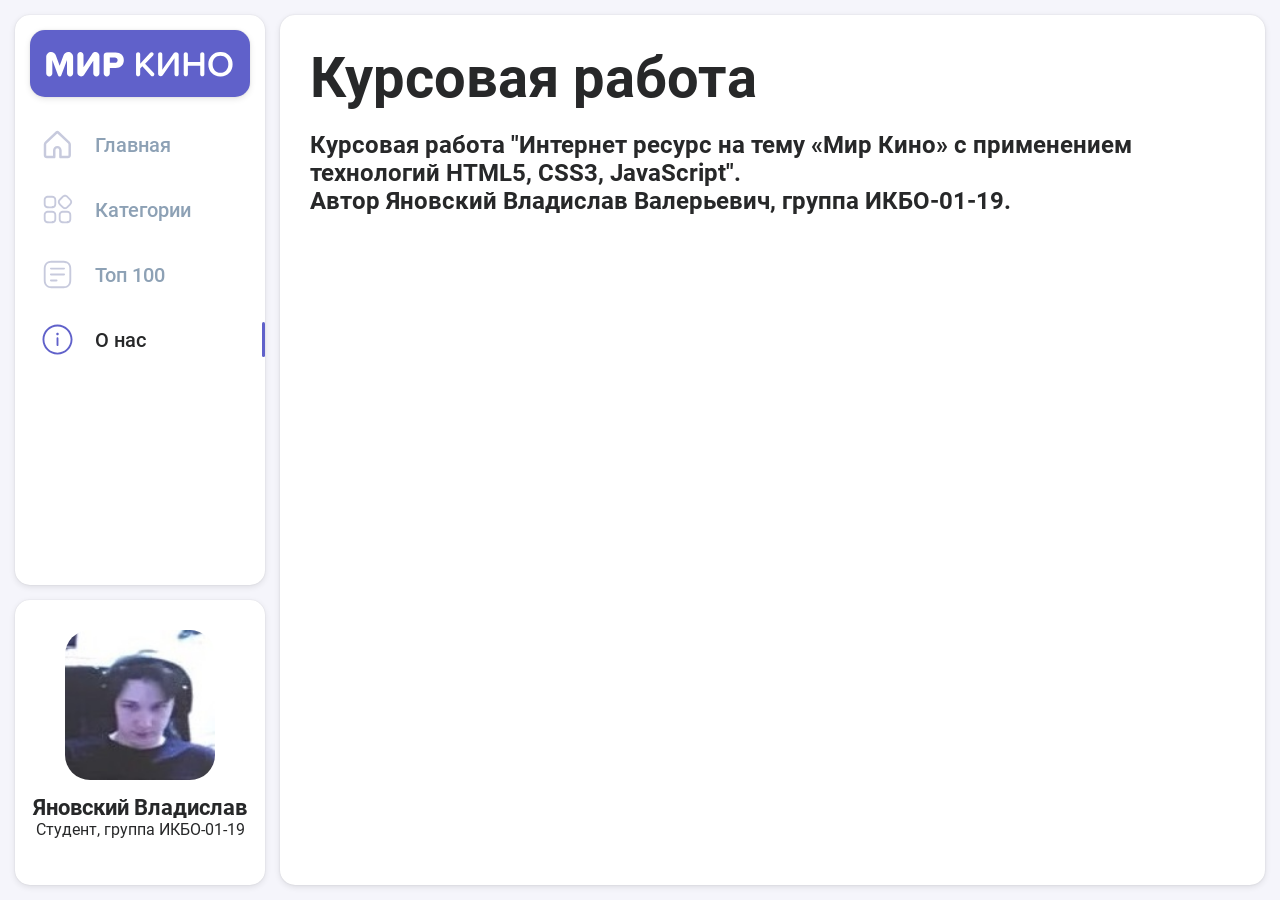
==== commit f4c8d851: "upd about page" ====
--- a/about.html
+++ b/about.html
@@ -87,7 +87,7 @@
 	</div>
 	<div class="wrap">
 		<h1 class="title">Курсовая работа</h1>
-		<h2>Курсовая работа на тему "Интернет ресурс на тему «Мир Кино» с применением технологий HTML5, CSS3, JavaScript". Автор Яновский Владислав Валерьевич, группа ИКБО-01-19.</h2>
+		<h2>Курсовая работа "Интернет ресурс на тему «Мир Кино» с применением технологий HTML5, CSS3, JavaScript". <br>Автор Яновский Владислав Валерьевич, группа ИКБО-01-19.</h2>
 	</div>
 	<script type="text/javascript" src="assets/js/main.js"></script>
 </body>
--- a/assets/css/style.css
+++ b/assets/css/style.css
@@ -179,16 +179,32 @@
 	background-image: url(../img/home.svg);
 }
 
+.active-item .menu-list-item-icon.home-icon {
+	background-image: url(../img/home-active.svg);
+}
+
 .menu-list-item-icon.categories-icon {
 	background-image: url(../img/categories.svg);
 }
 
+.active-item .menu-list-item-icon.categories-icon {
+	background-image: url(../img/categories-active.svg);
+}
+
 .menu-list-item-icon.articles-icon {
 	background-image: url(../img/article.svg);
 }
 
+.active-item .menu-list-item-icon.articles-icon {
+	background-image: url(../img/article-active.svg);
+}
+
 .menu-list-item-icon.info-icon {
 	background-image: url(../img/info.svg);
+}
+
+.active-item .menu-list-item-icon.info-icon {
+	background-image: url(../img/info-active.svg);
 }
 
 body.mobile-menu-open {
--- a/assets/css/adaptive.css
+++ b/assets/css/adaptive.css
@@ -71,6 +71,18 @@
 	}
 	.about-developer {
 		display: none;
+	}
+	.active-item .menu-list-item-icon.home-icon {
+		background-image: url(../img/home.svg);
+	}
+	.active-item .menu-list-item-icon.categories-icon {
+		background-image: url(../img/categories.svg);
+	}
+	.active-item .menu-list-item-icon.articles-icon {
+		background-image: url(../img/article.svg);
+	}
+	.active-item .menu-list-item-icon.info-icon {
+		background-image: url(../img/info.svg);
 	}
 }
 
